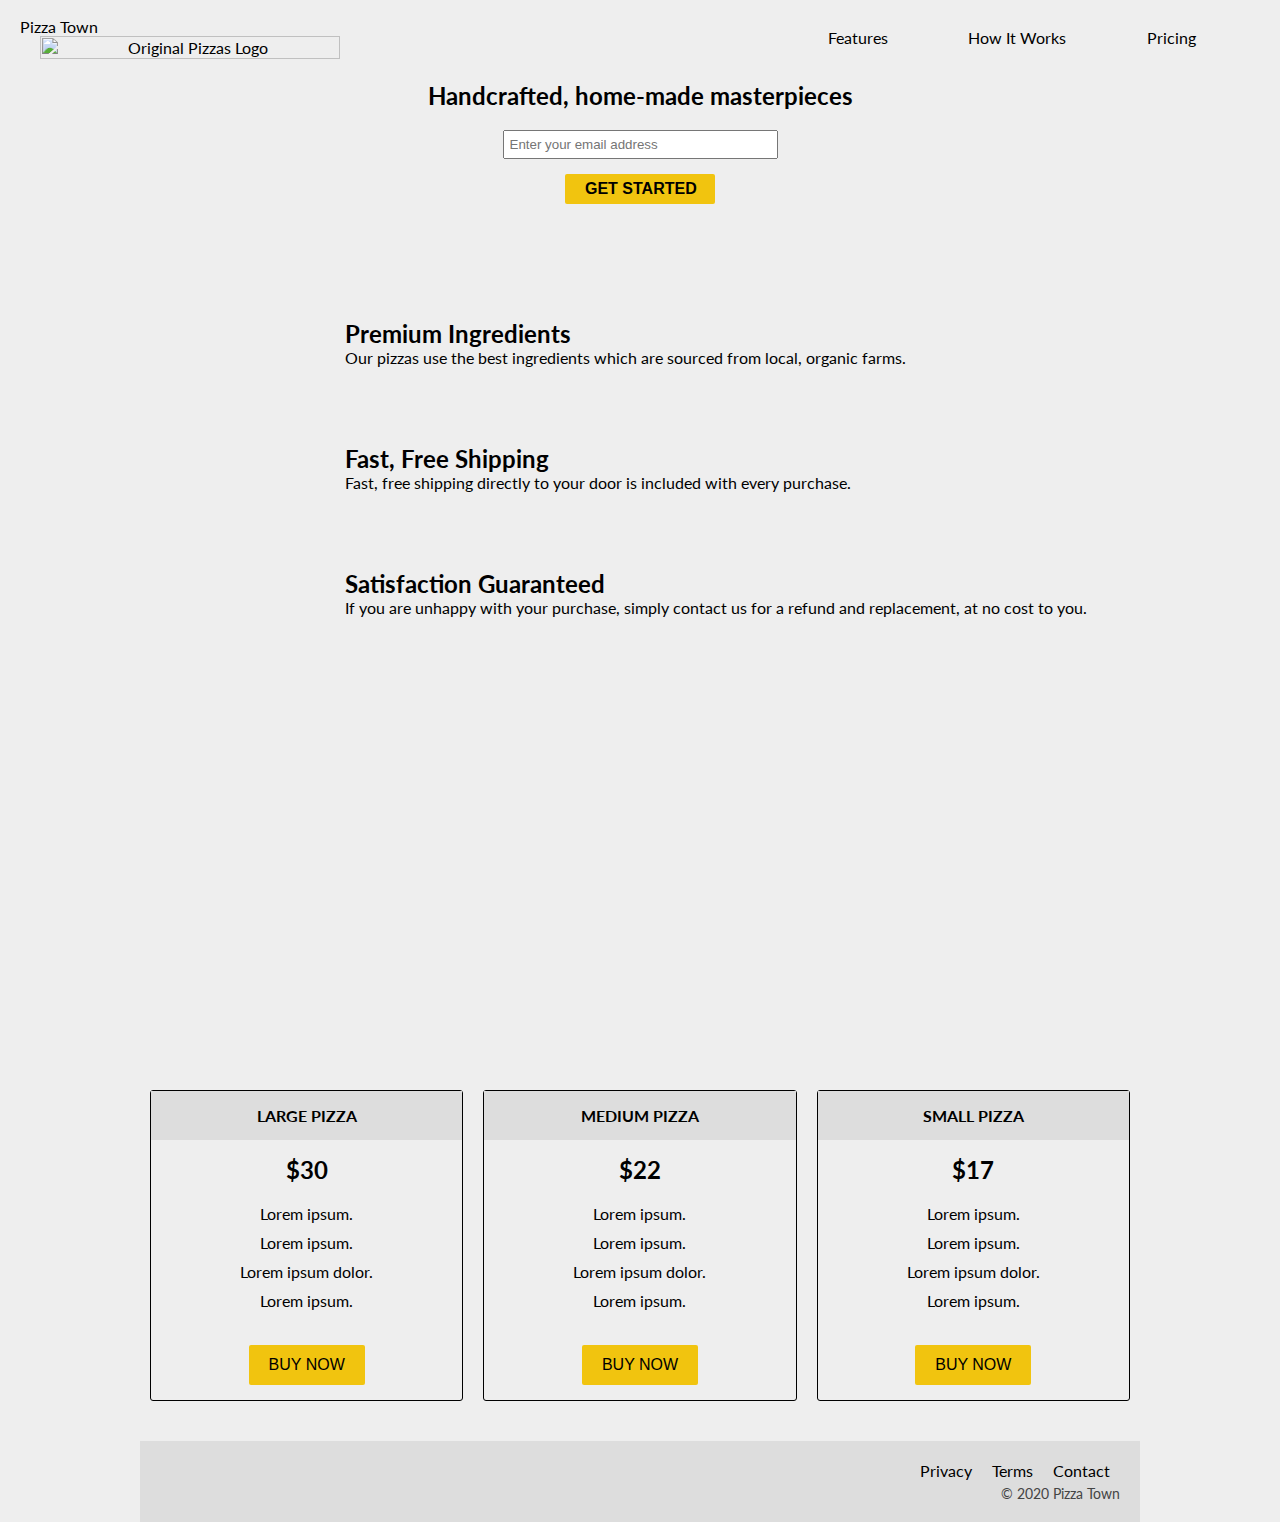
==== ProductLanding/index.html @ f3e744d2 "Changes to projects and including codepen links." ====
<html>
  <head>
    <!-- https://codepen.io/uemi/pen/wvWWYGY -->
    <title>Original Pizzas</title>
    <link rel="stylesheet" href="https://use.fontawesome.com/releases/v5.8.1/css/all.css" integrity="sha384-50oBUHEmvpQ+1lW4y57PTFmhCaXp0ML5d60M1M7uH2+nqUivzIebhndOJK28anvf" crossorigin="anonymous"/>
    <link rel="stylesheet" href="style.css">
  </head>
  <body>
    <div id="page-wrapper">
      <header id="header">
        <div class="logo">
          <i class="fa fa-3x fa-pizza-slice"></i> Pizza Town
          <img src="https://s3.amazonaws.com/freecodecamp/original_trombones.png" alt="Original Pizzas Logo" id="header-img">
        </div>
        <nav id="nav-bar">
          <ul>
            <li><a href="#features" class="nav-link">Features</a></li>
            <li><a href="#how-it-works" class="nav-link">How It Works</a></li>
            <li><a href="#pricing" class="nav-link">Pricing</a></li>
          </ul>
        </nav>
      </header>
      <div class="container"></div>
      <section id="hero">
        <h2>Handcrafted, home-made masterpieces</h2>
        <form action="" id="form">
          <input 
            name="email"
            id="email"
            type="email"
            placeholder="Enter your email address"
            required />
          <input id="submit" type="submit" value="Get Started" class="btn">
        </form>
      </section>
      <div class="container">
        <section id="features">
          <div class="grid">
            <div class="icon">
              <i class="fa fa-3x fa-fire"></i>
            </div>
            <div class="desc">
              <h2>Premium Ingredients</h2>
              <p>Our pizzas use the best ingredients which are sourced from local, organic farms.</p>
            </div>
          </div>
          <div class="grid">
            <div class="icon">
              <i class="fa fa-3x fa-truck"></i>
            </div>
            <div class="desc">
              <h2>Fast, Free Shipping</h2>
              <p>Fast, free shipping directly to your door is included with every purchase.</p>
            </div>
          </div>
          <div class="grid">
            <div class="icon">
              <i class="fa fa-3x fa-battery-full"></i>
            </div>
            <div class="desc">
              <h2>Satisfaction Guaranteed</h2>
              <p>If you are unhappy with your purchase, simply contact us for a refund and replacement, at no cost to you.</p>
            </div>
          </div>
        </section>
        <section id="how-it-works">
          <iframe
            id="video"
            height="315"
            src="https://www.youtube-nocookie.com/embed/y8Yv4pnO7qc?rel=0&amp;controls=0&amp;showinfo=0"
            frameborder="0"
            allowfullscreen
          ></iframe>
        </section>
        <section id="pricing">
          <div class="product" id="large">
            <div class="level">Large Pizza</div>
              <h2>$30</h2>
              <ol>
                <li>Lorem ipsum.</li>
                <li>Lorem ipsum.</li>
                <li>Lorem ipsum dolor.</li>
                <li>Lorem ipsum.</li>
              </ol>
              <button class="btn">Buy Now</button>
          </div>
          <div class="product" id="medium">
            <div class="level">Medium Pizza</div>
              <h2>$22</h2>
              <ol>
                <li>Lorem ipsum.</li>
                <li>Lorem ipsum.</li>
                <li>Lorem ipsum dolor.</li>
                <li>Lorem ipsum.</li>
              </ol>
              <button class="btn">Buy Now</button>
          </div>
          <div class="product" id="small">
            <div class="level">Small Pizza</div>
              <h2>$17</h2>
              <ol>
                <li>Lorem ipsum.</li>
                <li>Lorem ipsum.</li>
                <li>Lorem ipsum dolor.</li>
                <li>Lorem ipsum.</li>
              </ol>
              <button class="btn">Buy Now</button>
          </div>
        </section>
        <footer>
          <ul>
            <li><a href="#">Privacy</a></li>
            <li><a href="#">Terms</a></li>
            <li><a href="#">Contact</a></li>
          </ul>
          <span>&copy; 2020 Pizza Town</span>
        </footer>
      </div>
    </div>
  </body>
</html>
---- ProductLanding/style.css ----
/** global element styling **/

@import 'https://fonts.googleapis.com/css?family=Lato:400,700';

* {
  margin: 0;
  padding: 0;
  box-sizing: border-box;
}

body {
  background-color: #eee;
  font-family: 'Lato', sans-serif;
}

#page-wrapper {
  position: relative;
}

li {
  list-style: none;
}

a {
  color: #000;
  text-decoration: none;
}

/** global classes styling **/

.container {
  max-width: 1000px;
  width: 100%;
  margin: 0 auto;
}

.btn {
  padding: 0 20px;
  height: 40px;
  font-size: 1em;
  font-weight: 900;
  text-transform: uppercase;
  border: 3px black solid;
  border-radius: 2px;
  background: transparent;
  cursor: pointer;
}

.grid {
  display: flex;
}

header {
  position: fixed;
  top: 0;
  min-height: 75px;
  padding: 0px 20px;
  display: flex;
  justify-content: space-around;
  align-items: center;
  background-color: #eee;
}

@media (max-width: 600px) {
  header {
    flex-wrap: wrap;
  }
}

.logo {
  width: 60vw;
}

@media (max-width: 650px) {
  .logo {
    margin-top: 15px;
    width: 100%;
    position: relative;
  }
}

.logo > img {
  width: 100%;
  height: 100%;
  max-width: 300px;
  display: flex;
  justify-content: center;
  align-items: center;
  text-align: center;
  margin-left: 20px;
}

@media (max-width: 650px) {
  .logo > img {
    margin: 0 auto;
  }
}

nav {
  font-weight: 400;
}

@media (max-width: 650px) {
  nav {
    margin-top: 10px;
    width: 100%;
    display: flex;
    flex-direction: column;
    align-items: center;
    text-align: center;
    padding: 0 50px;
  }
  nav li {
    padding-bottom: 5px;
  }
}

nav > ul {
  width: 35vw;
  display: flex;
  flex-direction: row;
  justify-content: space-around;
}

@media (max-width: 650px) {
  nav > ul {
    flex-direction: column;
  }
}

#hero {
  display: flex;
  flex-direction: column;
  align-items: center;
  justify-content: center;
  text-align: center;
  height: 200px;
  margin-top: 50px;
}

#hero > h2 {
  margin-bottom: 20px;
  word-wrap: break-word;
}

#hero input[type='email'] {
  max-width: 275px;
  width: 100%;
  padding: 5px;
}

#hero input[type='submit'] {
  max-width: 150px;
  width: 100%;
  height: 30px;
  margin: 15px 0;
  border: 0;
  background-color: #f1c40f;
}

#hero input[type='submit']:hover {
  background-color: orange;
  transition: background-color 1s;
}

@media (max-width: 650px) {
  #hero {
    margin-top: 120px;
  }
}

#features {
  margin-top: 30px;
}

#features .icon {
  display: flex;
  align-items: center;
  justify-content: center;
  height: 125px;
  width: 20vw;
  color: darkorange;
}

@media (max-width: 550px) {
  #features .icon {
    display: none;
  }
}

#features .desc {
  display: flex;
  flex-direction: column;
  justify-content: center;
  height: 125px;
  width: 80vw;
  padding: 5px;
}

@media (max-width: 550px) {
  #features .desc {
    width: 100%;
    text-align: center;
    padding: 0;
    height: 150px;
  }
}

@media (max-width: 650px) {
  #features {
    margin-top: 0;
  }
}

#how-it-works {
  margin-top: 50px;
  display: flex;
  justify-content: center;
}

#how-it-works > iframe {
  max-width: 560px;
  width: 100%;
}

#pricing {
  margin-top: 60px;
  display: flex;
  flex-direction: row;
  justify-content: center;
}

.product {
  display: flex;
  flex-direction: column;
  align-items: center;
  text-align: center;
  width: calc(100% / 3);
  margin: 10px;
  border: 1px solid #000;
  border-radius: 3px;
}

.product > .level {
  background-color: #ddd;
  color: black;
  padding: 15px 0;
  width: 100%;
  text-transform: uppercase;
  font-weight: 700;
}

.product > h2 {
  margin-top: 15px;
}

.product > ol {
  margin: 15px 0;
}

.product > ol > li {
  padding: 5px 0;
}

.product > button {
  border: 0;
  margin: 15px 0;
  background-color: #f1c40f;
  font-weight: 400;
}

.product > button:hover {
  background-color: orange;
  transition: background-color 1s;
}

@media (max-width: 800px) {
  #pricing {
    flex-direction: column;
  }
  .product {
    max-width: 300px;
    width: 100%;
    margin: 0 auto;
    margin-bottom: 10px;
  }
}

footer {
  margin-top: 30px;
  background-color: #ddd;
  padding: 20px;
}

footer > ul {
  display: flex;
  justify-content: flex-end;
}

footer > ul > li {
  padding: 0 10px;
}

footer > span {
  margin-top: 5px;
  display: flex;
  justify-content: flex-end;
  font-size: 0.9em;
  color: #444;
}
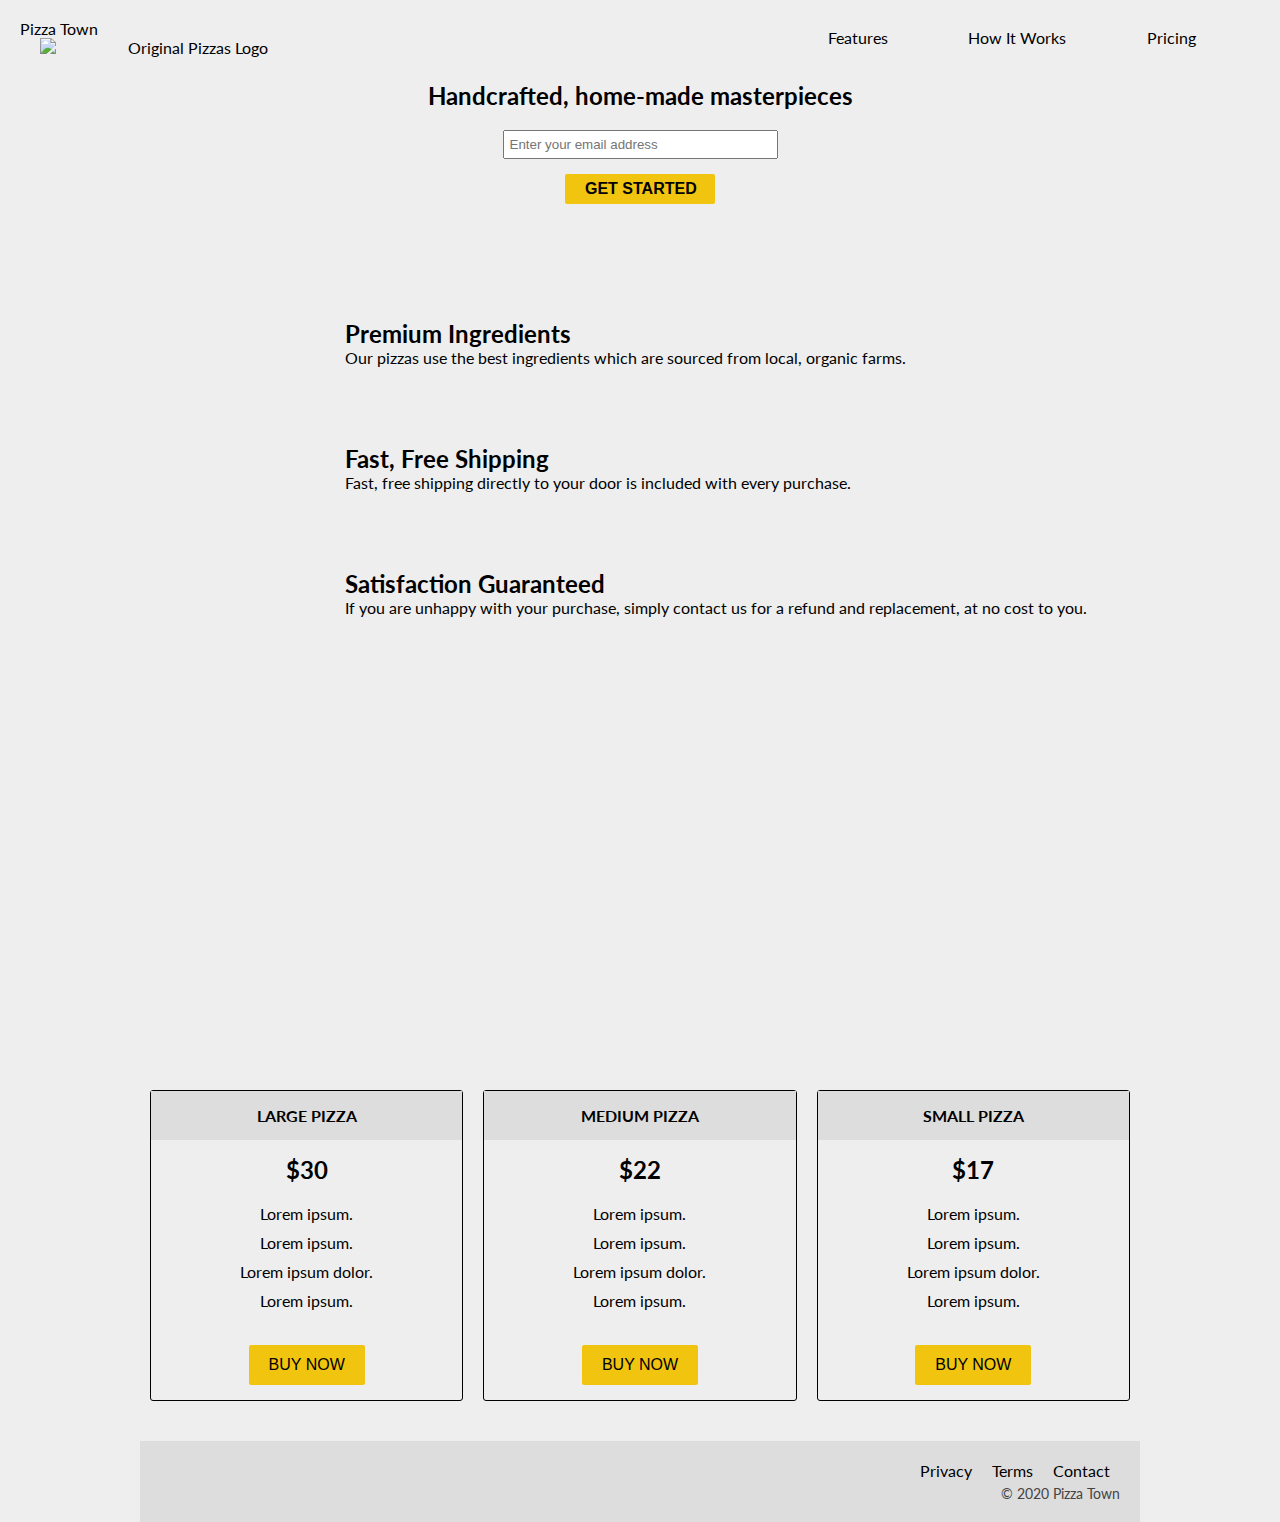
==== commit 1d533c04: "Fixing minor code issues." ====
--- a/ProductLanding/index.html
+++ b/ProductLanding/index.html
@@ -1,4 +1,5 @@
-<html>
+<!DOCTYPE html>
+<html lang>
   <head>
     <!-- https://codepen.io/uemi/pen/wvWWYGY -->
     <title>Original Pizzas</title>
